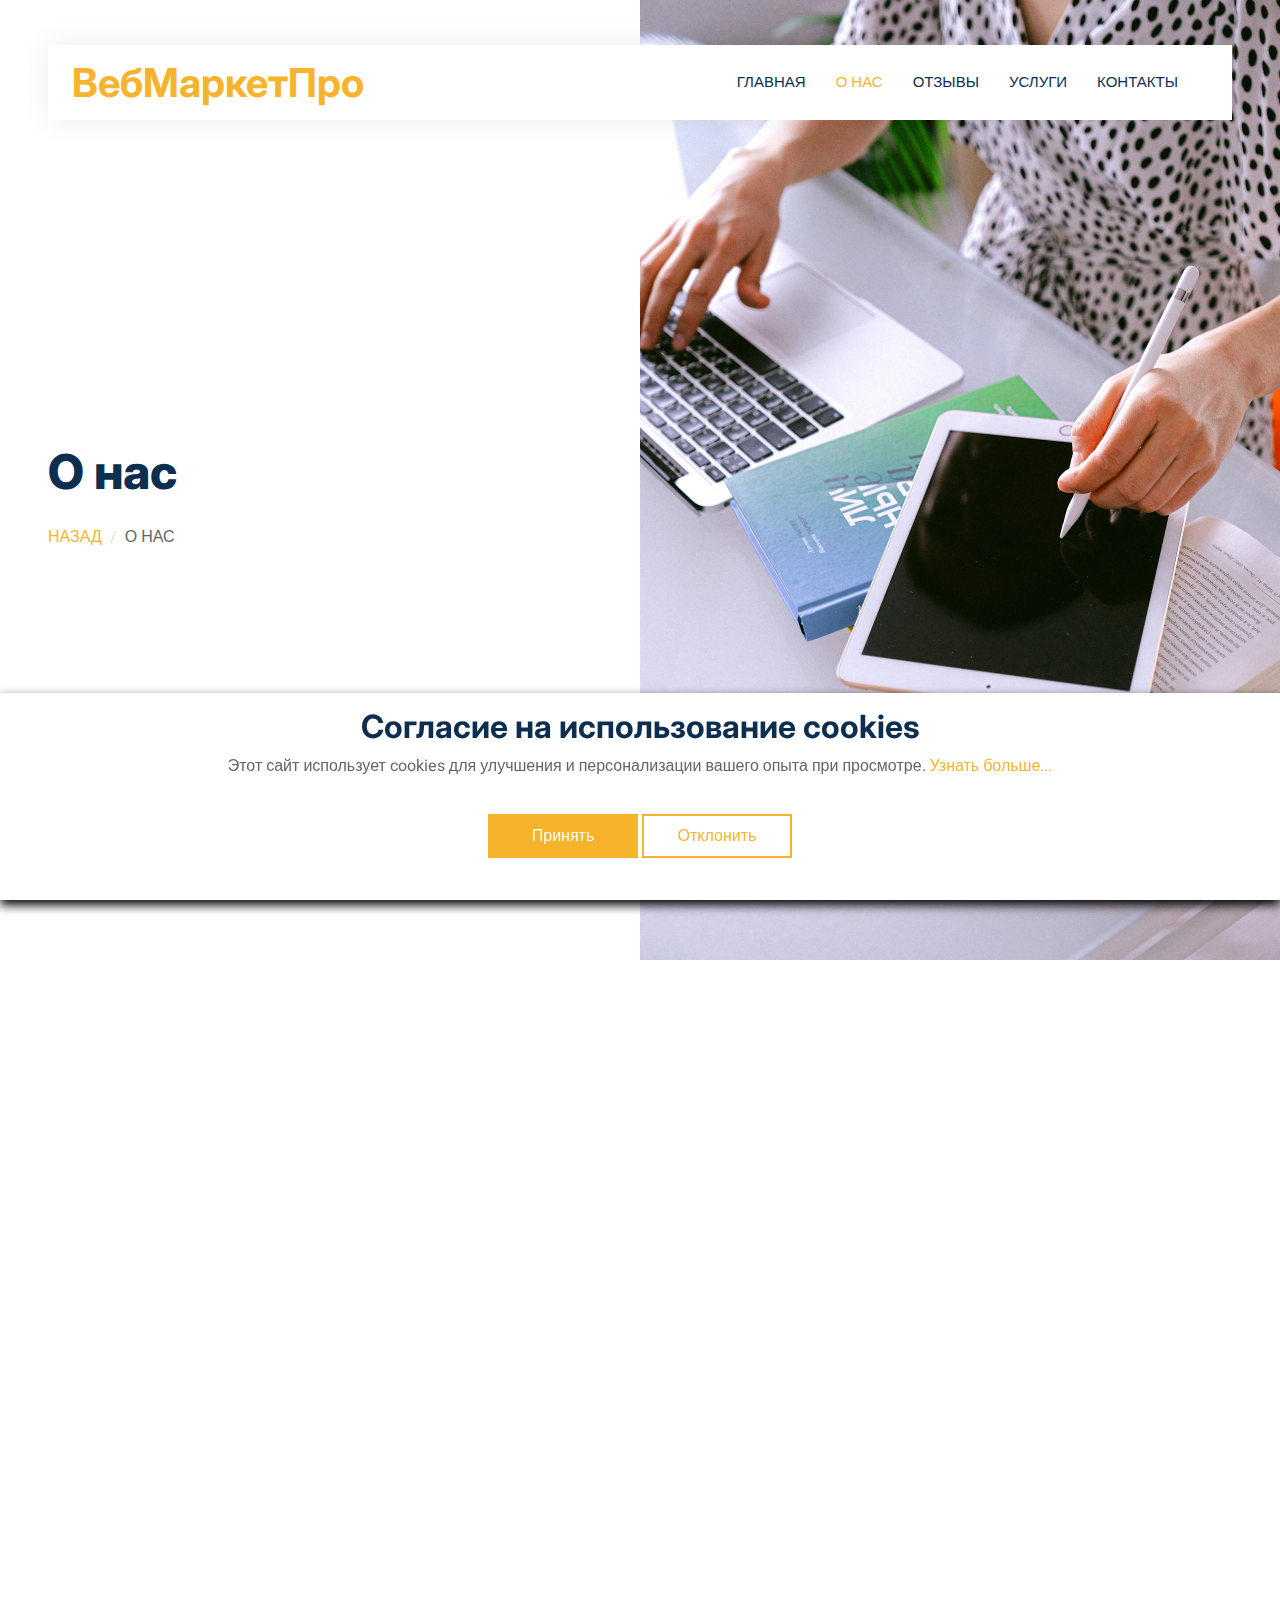
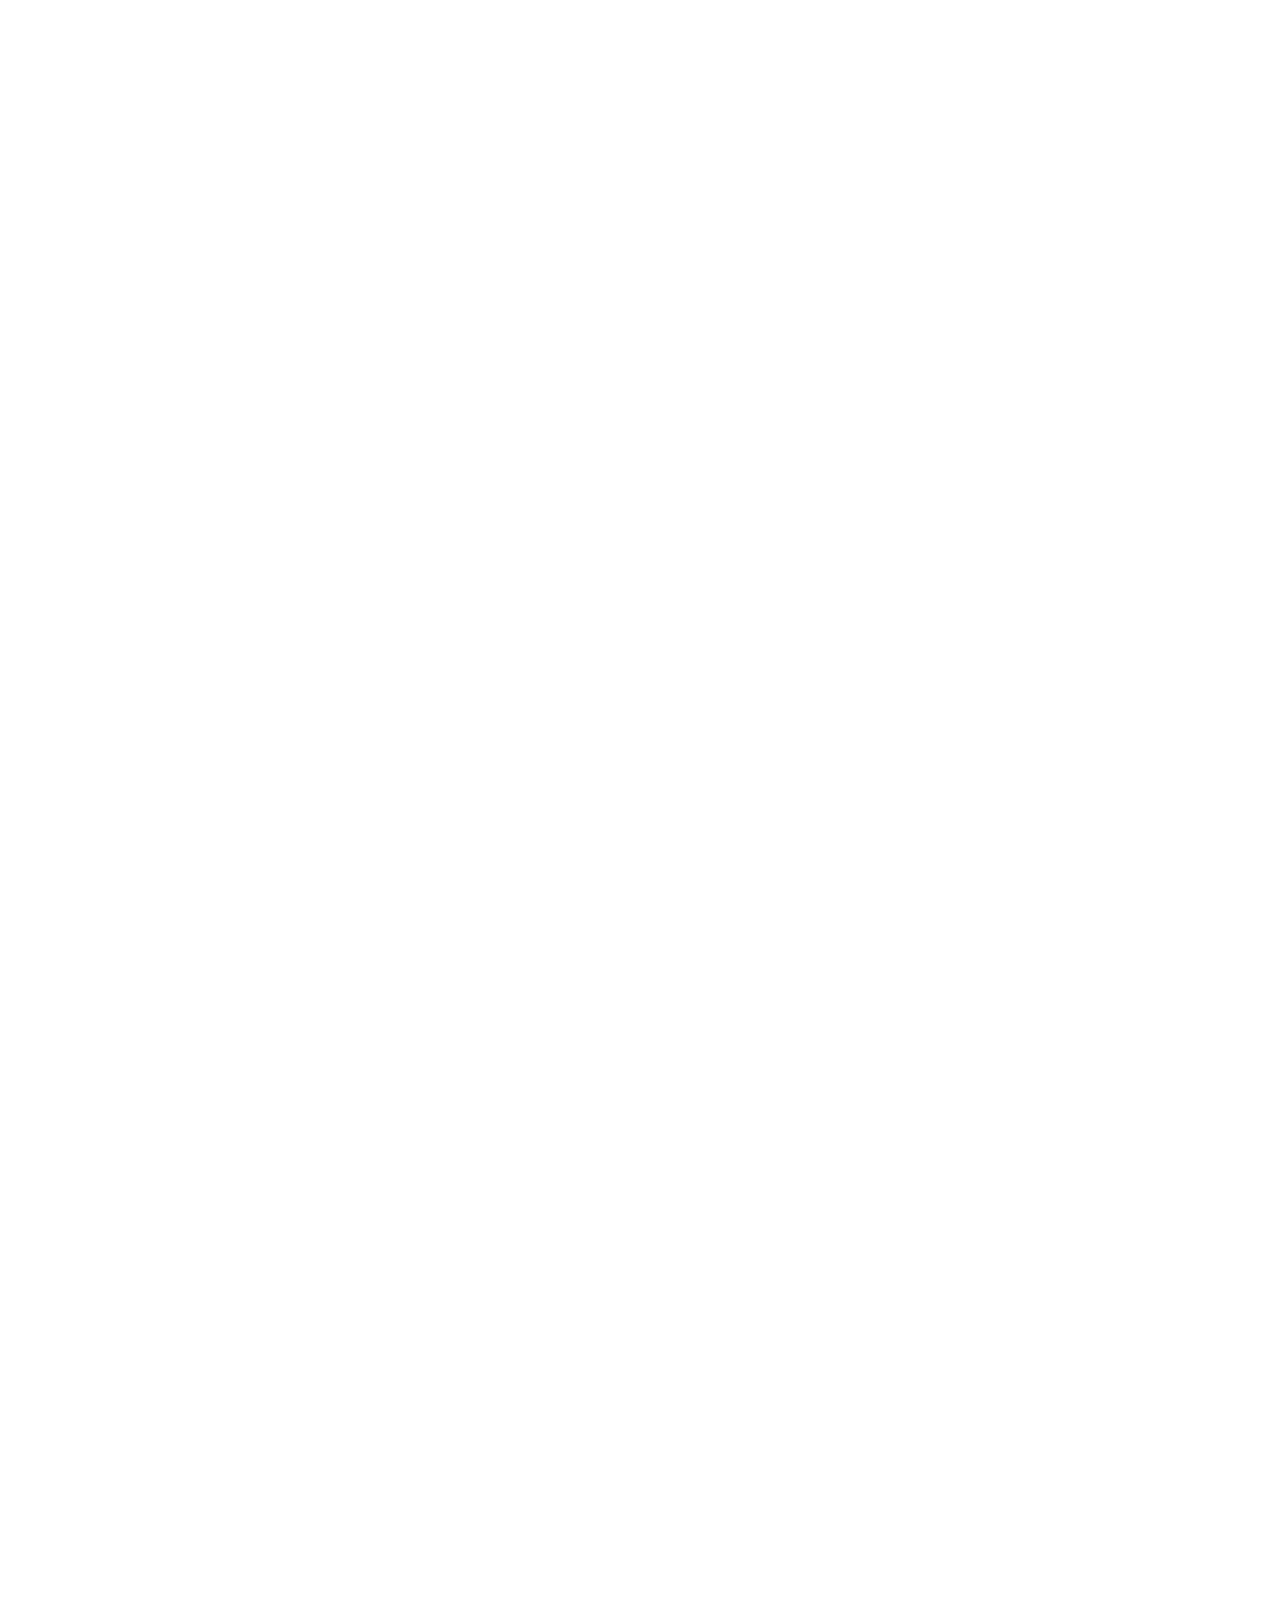
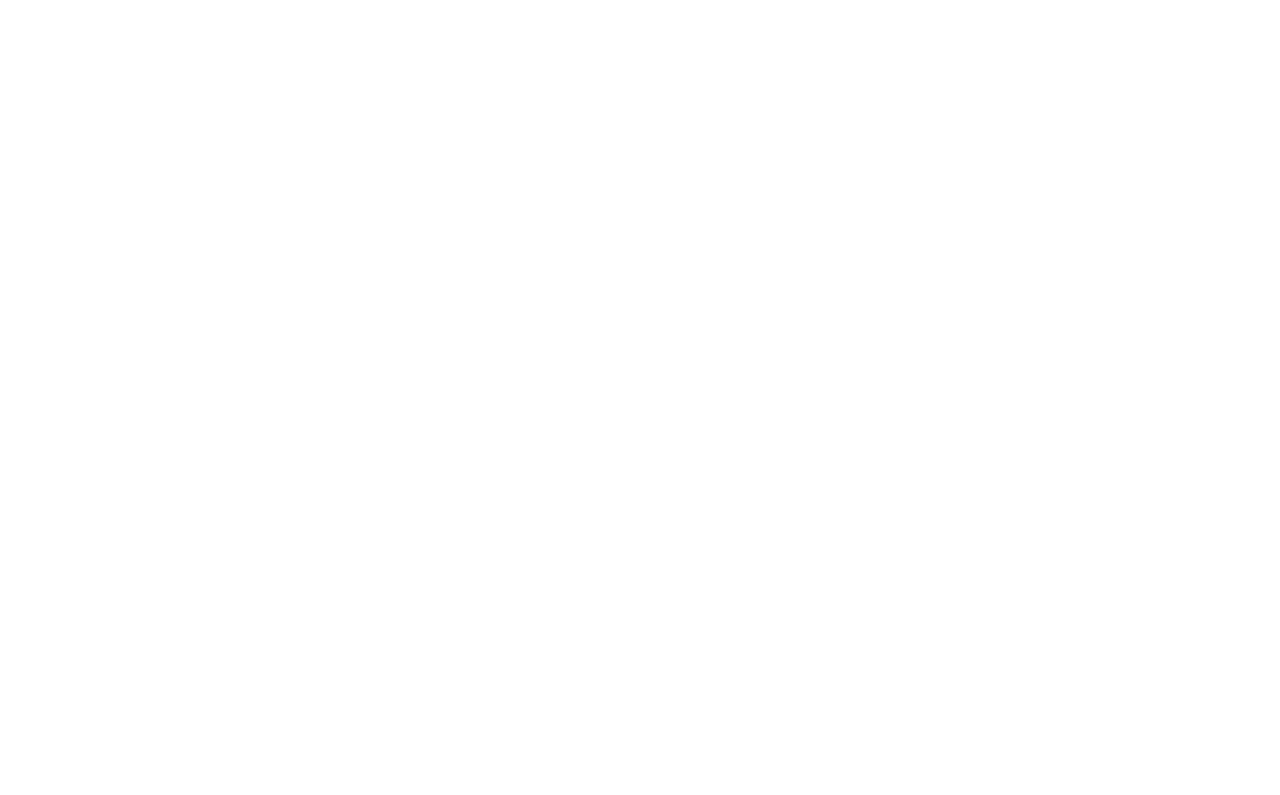
==== about.html @ 85aa7bf1 "WIP" ====
<!DOCTYPE html>
<html lang="en">
    <head>
        <meta charset="utf-8" />
        <title>ВебМаркетПро</title>
        <meta content="width=device-width, initial-scale=1.0" name="viewport" />
        <meta content="" name="keywords" />
        <meta content="" name="description" />

        <!-- Favicon -->
        <link href="img/logo.png" rel="icon" />

        <!-- Google Web Fonts -->
        <link rel="preconnect" href="https://fonts.googleapis.com" />
        <link rel="preconnect" href="https://fonts.gstatic.com" crossorigin />
        <link
            href="https://fonts.googleapis.com/css2?family=Heebo:wght@400;500;600&family=Inter:wght@700;800&display=swap"
            rel="stylesheet"
        />

        <!-- Icon Font Stylesheet -->
        <link
            href="https://cdnjs.cloudflare.com/ajax/libs/font-awesome/5.10.0/css/all.min.css"
            rel="stylesheet"
        />
        <link
            href="https://cdn.jsdelivr.net/npm/bootstrap-icons@1.4.1/font/bootstrap-icons.css"
            rel="stylesheet"
        />

        <!-- Libraries Stylesheet -->
        <link href="lib/animate/animate.min.css" rel="stylesheet" />
        <link
            href="lib/owlcarousel/assets/owl.carousel.min.css"
            rel="stylesheet"
        />

        <!-- Customized Bootstrap Stylesheet -->
        <link href="css/bootstrap.min.css" rel="stylesheet" />

        <!-- Template Stylesheet -->
        <link href="css/style.css" rel="stylesheet" />
    </head>

    <body>
        <div class="bg-white p-0">
            <!-- Spinner Start -->
            <div
                id="spinner"
                class="show bg-white position-fixed translate-middle w-100 vh-100 top-50 start-50 d-flex align-items-center justify-content-center"
            >
                <div
                    class="spinner-border text-primary"
                    style="width: 3rem; height: 3rem"
                    role="status"
                >
                    <span class="sr-only">Loading...</span>
                </div>
            </div>
            <!-- Spinner End -->

            <!-- Navbar Start -->
            <div class="container-fluid nav-bar bg-transparent">
                <nav
                    class="navbar navbar-expand-lg bg-white navbar-light py-0 px-4"
                >
                    <a
                        href="index.html"
                        class="navbar-brand d-flex align-items-center text-center"
                    >
                        <h1 class="m-0 text-primary">ВебМаркетПро</h1>
                    </a>
                    <button
                        type="button"
                        class="navbar-toggler"
                        data-bs-toggle="collapse"
                        data-bs-target="#navbarCollapse"
                    >
                        <span class="navbar-toggler-icon"></span>
                    </button>
                    <div class="collapse navbar-collapse" id="navbarCollapse">
                        <div class="navbar-nav ms-auto">
                            <a href="index.html" class="nav-item nav-link"
                                >Главная</a
                            >
                            <a
                                href="about.html"
                                class="nav-item nav-link active"
                                >О нас</a
                            >
                            <a href="testimonial.html" class="nav-item nav-link"
                                >Отзывы</a
                            >
                            <a href="services.html" class="nav-item nav-link"
                                >Услуги</a
                            >
                            <a href="contact.html" class="nav-item nav-link"
                                >Контакты</a
                            >
                        </div>
                    </div>
                </nav>
            </div>
            <!-- Navbar End -->

            <!-- Header Start -->
            <div class="container-fluid header bg-white p-0">
                <div
                    class="row g-0 align-items-center flex-column-reverse flex-md-row"
                >
                    <div class="col-md-6 p-5 mt-lg-5">
                        <h1 class="display-5 animated fadeIn mb-4">О нас</h1>
                        <nav aria-label="breadcrumb animated fadeIn">
                            <ol class="breadcrumb text-uppercase">
                                <li class="breadcrumb-item">
                                    <a href="index.html">Назад</a>
                                </li>
                                <li
                                    class="breadcrumb-item text-body active"
                                    aria-current="page"
                                >
                                    О нас
                                </li>
                            </ol>
                        </nav>
                    </div>
                    <div class="col-md-6 animated fadeIn">
                        <img class="img-fluid" src="img/header.jpg" alt="" />
                    </div>
                </div>
            </div>
            <!-- Header End -->

            <!-- About Start -->
            <div class="container-xxl py-5">
                <div class="container">
                    <div class="row g-5 align-items-center">
                        <div class="col-lg-6 wow fadeIn" data-wow-delay="0.1s">
                            <div
                                class="about-img position-relative overflow-hidden p-5 pe-0"
                            >
                                <img
                                    class="img-fluid w-100"
                                    src="img/blog.jpg"
                                />
                            </div>
                        </div>
                        <div class="col-lg-6 wow fadeIn" data-wow-delay="0.5s">
                            <h1 class="mb-4">
                                Будущее ведения соцсетей: Инструменты и
                                технологии для бизнеса
                            </h1>
                            <p class="mb-4">
                                В этой статье мы рассматриваем, как различные
                                инструменты для ведения соцсетей, включая
                                планировщики контента для SMM, трансформируют
                                способ взаимодействия бизнеса с аудиторией в
                                социальных сетях. Узнайте о новейших
                                технологиях, которые помогают улучшать
                                результаты в сфере онлайн-маркетинга.
                            </p>
                        </div>
                    </div>
                </div>
            </div>
            <!-- About End -->

            <!-- About Start -->
            <div class="container-xxl py-5">
                <div class="container">
                    <div
                        style="flex-direction: row-reverse !important"
                        class="row g-5 align-items-center"
                    >
                        <div class="col-lg-6 wow fadeIn" data-wow-delay="0.1s">
                            <div
                                class="about-img blog-img position-relative overflow-hidden p-5 pe-0"
                            >
                                <img
                                    class="img-fluid w-100"
                                    src="img/blog-1.jpg"
                                />
                            </div>
                        </div>
                        <div class="col-lg-6 wow fadeIn" data-wow-delay="0.5s">
                            <h1 class="mb-4">
                                Инновации в инструментах для ведения соцсетей:
                                Новые тренды и технологии
                            </h1>
                            <p class="mb-4">
                                Мы обсудим новейшие инновации в инструментах для
                                ведения соцсетей, включая планировщики контента
                                для SMM, и то, как эти инструменты помогают
                                бизнесам эффективно управлять их социальным
                                присутствием, улучшая результаты в продвижении.
                            </p>
                        </div>
                    </div>
                </div>
            </div>
            <!-- About End -->

            <!-- About Start -->
            <div class="container-xxl py-5">
                <div class="container">
                    <div class="row g-5 align-items-center">
                        <div class="col-lg-6 wow fadeIn" data-wow-delay="0.1s">
                            <div
                                class="about-img position-relative overflow-hidden p-5 pe-0"
                            >
                                <img
                                    class="img-fluid w-100"
                                    src="img/blog-2.jpg"
                                />
                            </div>
                        </div>
                        <div class="col-lg-6 wow fadeIn" data-wow-delay="0.5s">
                            <h1 class="mb-4">
                                Использование инструментов для ведения соцсетей:
                                Основные принципы и практики
                            </h1>
                            <p class="mb-4">
                                В этой статье мы рассмотрим основные принципы и
                                практики использования инструментов для ведения
                                соцсетей, включая планировщики контента для SMM,
                                и как правильно применять эти инструменты для
                                достижения успеха в онлайн-продвижении и
                                бизнес-результатах.
                            </p>
                        </div>
                    </div>
                </div>
            </div>
            <!-- About End -->

            <!-- Team Start -->
            <div class="container-xxl py-5">
                <div class="container">
                    <div
                        class="text-center mx-auto mb-5 wow fadeInUp"
                        data-wow-delay="0.1s"
                        style="max-width: 600px"
                    >
                        <h1 class="mb-3">
                            Наши эксперты по инструментам для ведения соцсетей
                        </h1>
                        <p>
                            Наша команда состоит из опытных специалистов,
                            готовых помочь вам эффективно использовать
                            планировщики контента для SMM и другие инструменты
                            для ведения соцсетей, чтобы достичь успеха в
                            онлайн-продвижении вашего бизнеса.
                        </p>
                    </div>
                    <div class="row g-4">
                        <div
                            class="col-lg-4 col-md-6 wow fadeInUp"
                            data-wow-delay="0.1s"
                        >
                            <div class="team-item rounded overflow-hidden">
                                <div class="position-relative">
                                    <img
                                        class="img-fluid"
                                        src="img/team-2.jpg"
                                        alt=""
                                    />
                                </div>
                                <div class="text-center p-4 mt-3">
                                    <h5 class="fw-bold mb-0">Алла Д.</h5>
                                    <small
                                        >Эксперт по инструментам для
                                        соцсетей</small
                                    >
                                </div>
                            </div>
                        </div>
                        <div
                            class="col-lg-4 col-md-6 wow fadeInUp"
                            data-wow-delay="0.3s"
                        >
                            <div class="team-item rounded overflow-hidden">
                                <div class="position-relative">
                                    <img
                                        class="img-fluid"
                                        src="img/team-1.jpg"
                                        alt=""
                                    />
                                </div>
                                <div class="text-center p-4 mt-3">
                                    <h5 class="fw-bold mb-0">Трофим С.</h5>
                                    <small
                                        >Специалист по планированию
                                        контента</small
                                    >
                                </div>
                            </div>
                        </div>
                        <div
                            class="col-lg-4 col-md-6 wow fadeInUp"
                            data-wow-delay="0.5s"
                        >
                            <div class="team-item rounded overflow-hidden">
                                <div class="position-relative">
                                    <img
                                        class="img-fluid"
                                        src="img/team-4.jpg"
                                        alt=""
                                    />
                                </div>
                                <div class="text-center p-4 mt-3">
                                    <h5 class="fw-bold mb-0">София Б.</h5>
                                    <small>Аналитик по соцсетям</small>
                                </div>
                            </div>
                        </div>
                    </div>
                </div>
            </div>
            <!-- Team End -->

            <!-- Footer Start -->
            <div
                class="container-fluid bg-dark text-white-50 footer pt-5 mt-5 wow fadeIn"
                data-wow-delay="0.1s"
            >
                <div class="container py-5">
                    <div class="row g-5">
                        <div class="col-lg-4 col-md-6">
                            <h5 class="text-white mb-4">О нас</h5>
                            <p class="mb-2">
                                Мы специализируемся на разработке и внедрении
                                инновационных инструментов для ведения соцсетей,
                                включая планировщики контента для SMM, которые
                                помогают бизнесам эффективно управлять своим
                                присутствием в социальных сетях и достигать
                                успешных результатов в продвижении.
                            </p>
                        </div>
                        <div class="col-lg-4 col-md-6">
                            <h5 class="text-white mb-4">Контакты</h5>
                            <p class="mb-2">
                                <i class="fa fa-map-marker-alt me-3"></i>бульвар
                                Бухар-Жырау 26/1, Алматы 050000, Казахстан
                            </p>
                            <p class="mb-2">
                                <i class="fa fa-phone-alt me-3"></i>+77273763700
                            </p>
                            <p class="mb-2">
                                <i class="fa fa-envelope me-3"></i
                                >web_market_pro@gmail.com
                            </p>
                        </div>
                        <div class="col-lg-4 col-md-6">
                            <h5 class="text-white mb-4">Быстрые ссылки</h5>
                            <a
                                class="btn btn-link text-white-50"
                                href="index.html"
                                >Главная</a
                            >
                            <a
                                class="btn btn-link text-white-50"
                                href="contact.html"
                                >Контакты</a
                            >
                            <a
                                class="btn btn-link text-white-50"
                                href="privacy-policy.html"
                                >Политика конфиденциальности</a
                            >
                            <a
                                class="btn btn-link text-white-50"
                                href="terms-of-use.html"
                                >Условия использования</a
                            >
                        </div>
                    </div>
                </div>
            </div>
            <!-- Footer End -->

            <!-- Back to Top -->
            <a href="#" class="btn btn-lg btn-primary btn-lg-square back-to-top"
                ><i class="bi bi-arrow-up"></i
            ></a>

            <!-- Cookie banner -->
            <div class="cookie-wrapper show">
                <div>
                    <i class="bx bx-cookie"></i>
                    <h2 style="text-align: center">
                        Согласие на использование cookies
                    </h2>
                </div>
                <div class="data">
                    <p>
                        Этот сайт использует cookies для улучшения и
                        персонализации вашего опыта при просмотре.
                        <a href="privacy-policy.html">Узнать больше...</a>
                    </p>
                </div>
                <div class="buttons">
                    <button class="cookie-button" id="acceptBtn">
                        Принять
                    </button>
                    <button class="cookie-button" id="declineBtn">
                        Отклонить
                    </button>
                </div>
            </div>
            <!-- End Cookie banner -->
        </div>

        <!-- JavaScript Libraries -->
        <script src="https://ajax.googleapis.com/ajax/libs/jquery/3.5.1/jquery.min.js"></script>
        <script src="https://cdn.jsdelivr.net/npm/bootstrap@5.0.0/dist/js/bootstrap.bundle.min.js"></script>
        <script src="lib/wow/wow.min.js"></script>
        <script src="lib/easing/easing.min.js"></script>
        <script src="lib/waypoints/waypoints.min.js"></script>
        <script src="lib/owlcarousel/owl.carousel.min.js"></script>

        <!-- Template Javascript -->
        <script src="js/main.js"></script>
        <script src="js/cookiebanner.js"></script>
    </body>
</html>
---- css/style.css ----
/********** Template CSS **********/
:root {
    --primary: #f7b32bff;
    --secondary: #ff6922;
    --light: #f7b32b70;
    --dark: #0e2e50;
}

.back-to-top {
    position: fixed;
    display: none;
    right: 45px;
    bottom: 45px;
    z-index: 99;
}

/*** Spinner ***/
#spinner {
    opacity: 0;
    visibility: hidden;
    transition: opacity 0.5s ease-out, visibility 0s linear 0.5s;
    z-index: 99999;
}

#spinner.show {
    transition: opacity 0.5s ease-out, visibility 0s linear 0s;
    visibility: visible;
    opacity: 1;
}

/*** Button ***/
.btn {
    transition: 0.5s;
}

.btn.btn-primary,
.btn.btn-secondary {
    color: #ffffff;
}

.btn-square {
    width: 38px;
    height: 38px;
}

.btn-sm-square {
    width: 32px;
    height: 32px;
}

.btn-lg-square {
    width: 48px;
    height: 48px;
}

.btn-square,
.btn-sm-square,
.btn-lg-square {
    padding: 0;
    display: flex;
    align-items: center;
    justify-content: center;
    font-weight: normal;
    border-radius: 50px;
}

/*** Navbar ***/
.nav-bar {
    position: relative;
    margin-top: 45px;
    padding: 0 3rem;
    transition: 0.5s;
    z-index: 9999;
}

.nav-bar.sticky-top {
    position: sticky;
    padding: 0;
    z-index: 9999;
}

.navbar {
    box-shadow: 0 0 30px rgba(0, 0, 0, 0.08);
}

.navbar .dropdown-toggle::after {
    border: none;
    content: '\f107';
    font-family: 'Font Awesome 5 Free';
    font-weight: 900;
    vertical-align: middle;
    margin-left: 5px;
    transition: 0.5s;
}

.navbar .dropdown-toggle[aria-expanded='true']::after {
    transform: rotate(-180deg);
}

.navbar-light .navbar-nav .nav-link {
    margin-right: 30px;
    padding: 25px 0;
    color: #ffffff;
    font-size: 15px;
    text-transform: uppercase;
    outline: none;
}

.navbar-light .navbar-nav .nav-link:hover,
.navbar-light .navbar-nav .nav-link.active {
    color: var(--primary);
}

@media (max-width: 991.98px) {
    .nav-bar {
        margin: 0;
        padding: 0;
    }

    .navbar-light .navbar-nav .nav-link {
        margin-right: 0;
        padding: 10px 0;
    }

    .navbar-light .navbar-nav {
        border-top: 1px solid #eeeeee;
    }
}

.navbar-light .navbar-brand {
    height: 75px;
}

.navbar-light .navbar-nav .nav-link {
    color: var(--dark);
    font-weight: 500;
}

@media (min-width: 992px) {
    .navbar .nav-item .dropdown-menu {
        display: block;
        top: 100%;
        margin-top: 0;
        transform: rotateX(-75deg);
        transform-origin: 0% 0%;
        opacity: 0;
        visibility: hidden;
        transition: 0.5s;
    }

    .navbar .nav-item:hover .dropdown-menu {
        transform: rotateX(0deg);
        visibility: visible;
        transition: 0.5s;
        opacity: 1;
    }
}

/*** Header ***/
@media (min-width: 992px) {
    .header {
        margin-top: -120px;
    }
}

.header-carousel .owl-nav {
    position: absolute;
    top: 50%;
    left: -25px;
    transform: translateY(-50%);
    display: flex;
    flex-direction: column;
}

.header-carousel .owl-nav .owl-prev,
.header-carousel .owl-nav .owl-next {
    margin: 7px 0;
    width: 50px;
    height: 50px;
    display: flex;
    align-items: center;
    justify-content: center;
    color: #ffffff;
    background: var(--primary);
    border-radius: 40px;
    font-size: 20px;
    transition: 0.5s;
}

.header-carousel .owl-nav .owl-prev:hover,
.header-carousel .owl-nav .owl-next:hover {
    background: var(--dark);
}

@media (max-width: 768px) {
    .header-carousel .owl-nav {
        left: 25px;
    }
}

.breadcrumb-item + .breadcrumb-item::before {
    color: #dddddd;
}

/*** Icon ***/
.icon {
    padding: 15px;
    display: inline-flex;
    align-items: center;
    justify-content: center;
    background: #ffffff !important;
    border-radius: 50px;
    border: 1px dashed var(--primary) !important;
}

/*** About ***/
.about-img img {
    position: relative;
    z-index: 2;
}

.about-img::before {
    position: absolute;
    content: '';
    top: 0;
    left: -50%;
    width: 100%;
    height: 100%;
    background: var(--primary);
    transform: skew(20deg);
    z-index: 1;
}

.blog-img::before {
    position: absolute;
    content: '';
    top: 0;
    left: 50%;
    width: 100%;
    height: 100%;
    background: var(--primary);
    transform: skew(20deg);
    z-index: 1;
}

/*** Category ***/
.cat-item div {
    background: #ffffff;
    border: 1px dashed rgba(0, 185, 142, 0.3);
    transition: 0.5s;
}

.cat-item:hover div {
    background: var(--primary);
    border-color: transparent;
}

.cat-item div * {
    transition: 0.5s;
}

.cat-item:hover div * {
    color: #ffffff !important;
}

/*** Property List ***/
.nav-pills .nav-item .btn {
    color: var(--dark);
}

.nav-pills .nav-item .btn:hover,
.nav-pills .nav-item .btn.active {
    color: #ffffff;
}

.property-item {
    box-shadow: 0 0 30px rgba(0, 0, 0, 0.08);
}

.property-item img {
    transition: 0.5s;
}

.property-item:hover img {
    transform: scale(1.1);
}

.property-item .border-top {
    border-top: 1px dashed rgba(0, 185, 142, 0.3) !important;
}

.property-item .border-end {
    border-right: 1px dashed rgba(0, 185, 142, 0.3) !important;
}

/*** Team ***/
.team-item {
    box-shadow: 0 0 30px rgba(0, 0, 0, 0.08);
    transition: 0.5s;
}

.team-item .btn {
    color: var(--primary);
    background: #ffffff;
    box-shadow: 0 0 30px rgba(0, 0, 0, 0.15);
}

.team-item .btn:hover {
    color: #ffffff;
    background: var(--primary);
}

.team-item:hover {
    border-color: var(--secondary) !important;
}

.team-item:hover .bg-primary {
    background: var(--secondary) !important;
}

.team-item:hover .bg-primary i {
    color: var(--secondary) !important;
}

/*** Testimonial ***/
.testimonial-carousel {
    padding-left: 1.5rem;
    padding-right: 1.5rem;
}

@media (min-width: 576px) {
    .testimonial-carousel {
        padding-left: 4rem;
        padding-right: 4rem;
    }
}

.testimonial-carousel .testimonial-item .border {
    border: 1px dashed rgba(0, 185, 142, 0.3) !important;
}

.testimonial-carousel .owl-nav {
    position: absolute;
    width: 100%;
    height: 40px;
    top: calc(50% - 20px);
    left: 0;
    display: flex;
    justify-content: space-between;
    z-index: 1;
}

.testimonial-carousel .owl-nav .owl-prev,
.testimonial-carousel .owl-nav .owl-next {
    position: relative;
    width: 40px;
    height: 40px;
    display: flex;
    align-items: center;
    justify-content: center;
    color: #ffffff;
    background: var(--primary);
    border-radius: 40px;
    font-size: 20px;
    transition: 0.5s;
}

.testimonial-carousel .owl-nav .owl-prev:hover,
.testimonial-carousel .owl-nav .owl-next:hover {
    background: var(--dark);
}

/*** Footer ***/
.footer .btn.btn-social {
    margin-right: 5px;
    width: 35px;
    height: 35px;
    display: flex;
    align-items: center;
    justify-content: center;
    color: var(--light);
    border: 1px solid rgba(255, 255, 255, 0.5);
    border-radius: 35px;
    transition: 0.3s;
}

.footer .btn.btn-social:hover {
    color: var(--primary);
    border-color: var(--light);
}

.footer .btn.btn-link {
    display: block;
    margin-bottom: 5px;
    padding: 0;
    text-align: left;
    font-size: 15px;
    font-weight: normal;
    text-transform: capitalize;
    transition: 0.3s;
}

.footer .btn.btn-link::before {
    position: relative;
    content: '\f105';
    font-family: 'Font Awesome 5 Free';
    font-weight: 900;
    margin-right: 10px;
}

.footer .btn.btn-link:hover {
    letter-spacing: 1px;
    box-shadow: none;
}

.footer .form-control {
    border-color: rgba(255, 255, 255, 0.5);
}

.footer .copyright {
    padding: 25px 0;
    font-size: 15px;
    border-top: 1px solid rgba(256, 256, 256, 0.1);
}

.footer .copyright a {
    color: var(--light);
}

.footer .footer-menu a {
    margin-right: 15px;
    padding-right: 15px;
    border-right: 1px solid rgba(255, 255, 255, 0.1);
}

.footer .footer-menu a:last-child {
    margin-right: 0;
    padding-right: 0;
    border-right: none;
}

/* end footer section*/
/*# sourceMappingURL=style.css.map */
/* Cookie banner */

/* Google Fonts - Poppins */
@import url('https://fonts.googleapis.com/css2?family=Poppins:wght@300;400;500;600&display=swap');

@media (max-width: 700px) {
    .cookie-wrapper {
        width: 100%;
    }
}

.cookie-wrapper {
    position: fixed;
    bottom: 0px;
    right: 0;
    width: 100%;
    background: #fff;
    padding: 15px 25px 22px;
    transition: right 0.3s ease;
    box-shadow: 0 5px 10px rgb(0, 0, 0);
    z-index: 999;
    @media (max-width: 600px) {
        width: 100%;
    }
}
.cookie-wrapper .show {
    right: 20px;
}

.hidden {
    display: none;
}
header i {
    color: #f7b32bff;
    font-size: 32px;
    text-align: center;
}
header h2 {
    color: #f7b32bff;
    font-weight: 500;
    text-align: center;
}
.data {
    text-align: center;
}
.data p a {
    color: #f7b32bff;
    text-decoration: none;
    text-align: center !important;
}
.data p a:hover {
    text-decoration: underline;
}
.buttons {
    padding: 20px 0px;
    text-align: center;
}
.buttons .cookie-button {
    border: 2px solid #f7b32bff;
    color: #fff;
    padding: 8px 0;
    background: #f7b32bff;
    cursor: pointer;
    width: calc(100% / 2 - 10px);
    transition: all 0.5s ease;
    max-width: 150px;
    border-radius: 0;
}
.buttons #acceptBtn:hover {
    background-color: transparent;
    color: #f7b32bff;
}
#declineBtn {
    background-color: #fff;
    color: #f7b32bff;
}
#declineBtn:hover {
    background-color: #f7b32bff;
    color: #fff;
}
/* Footer Style */
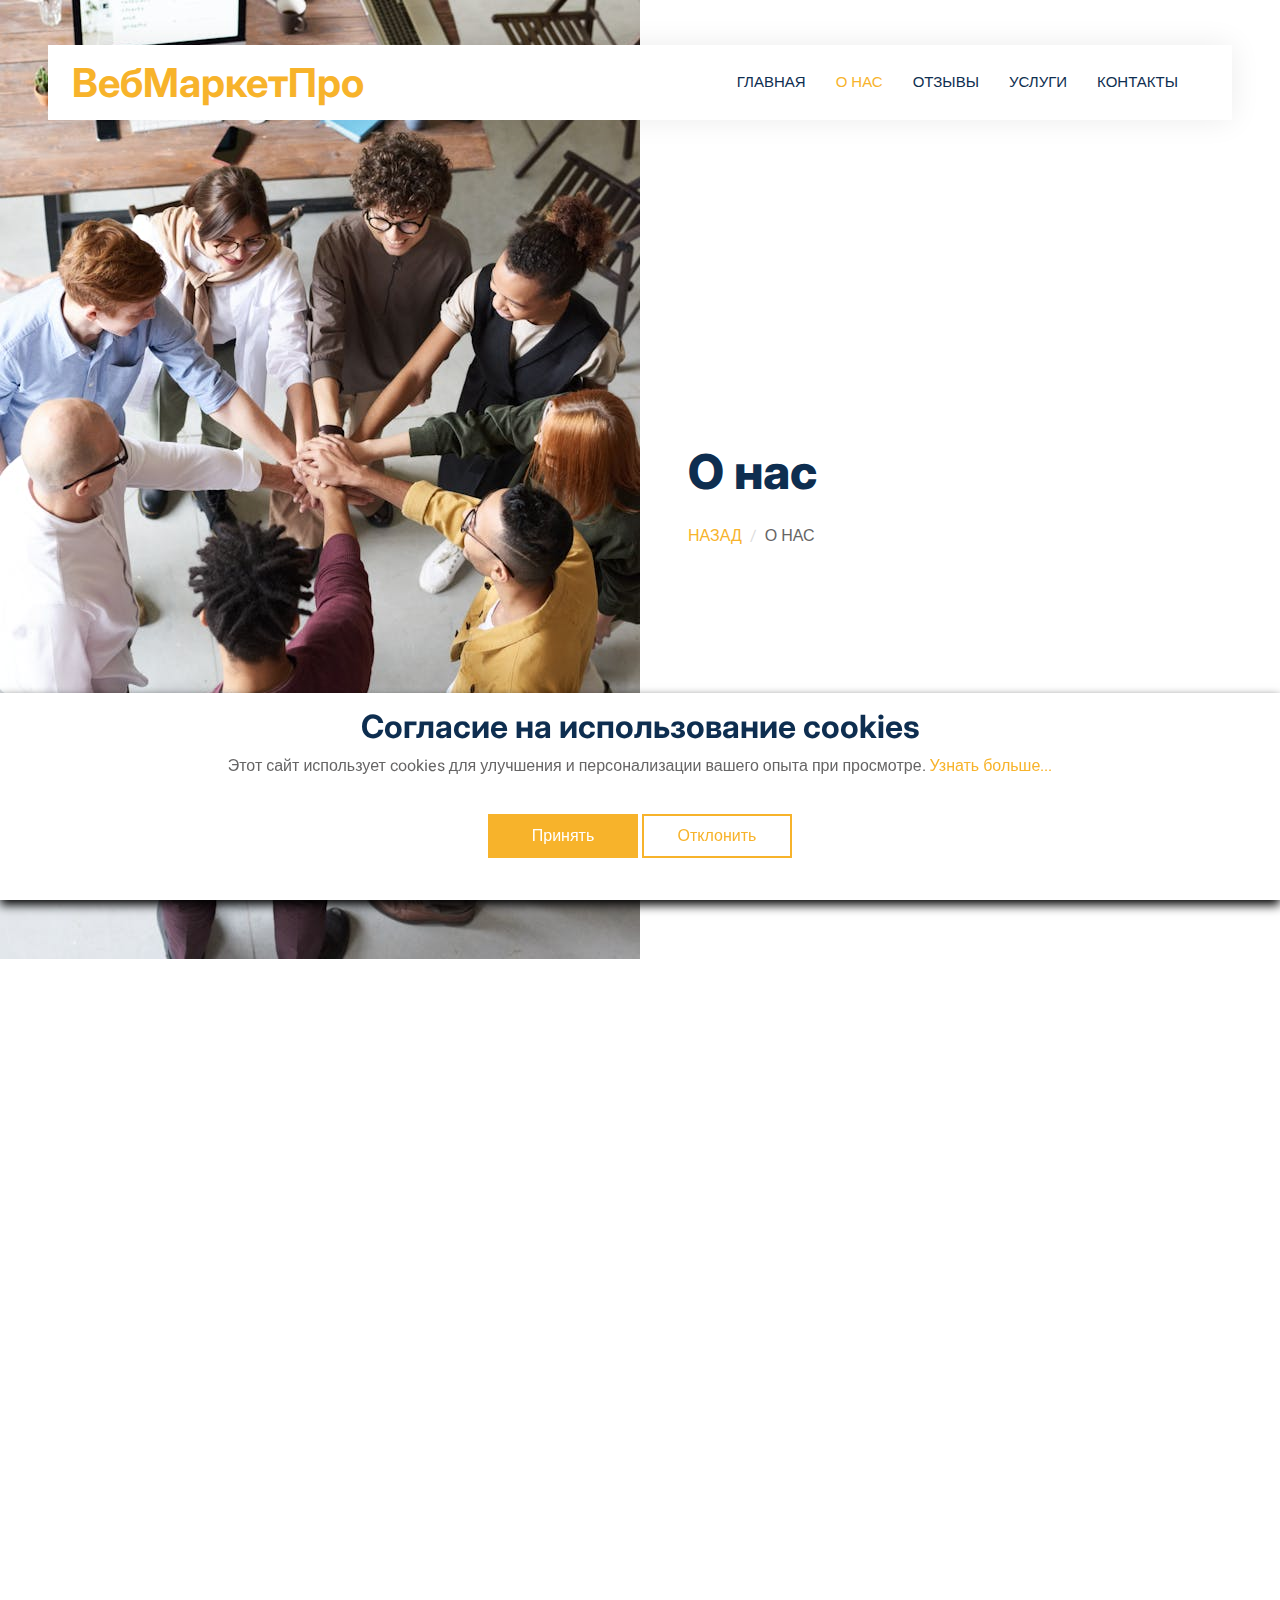
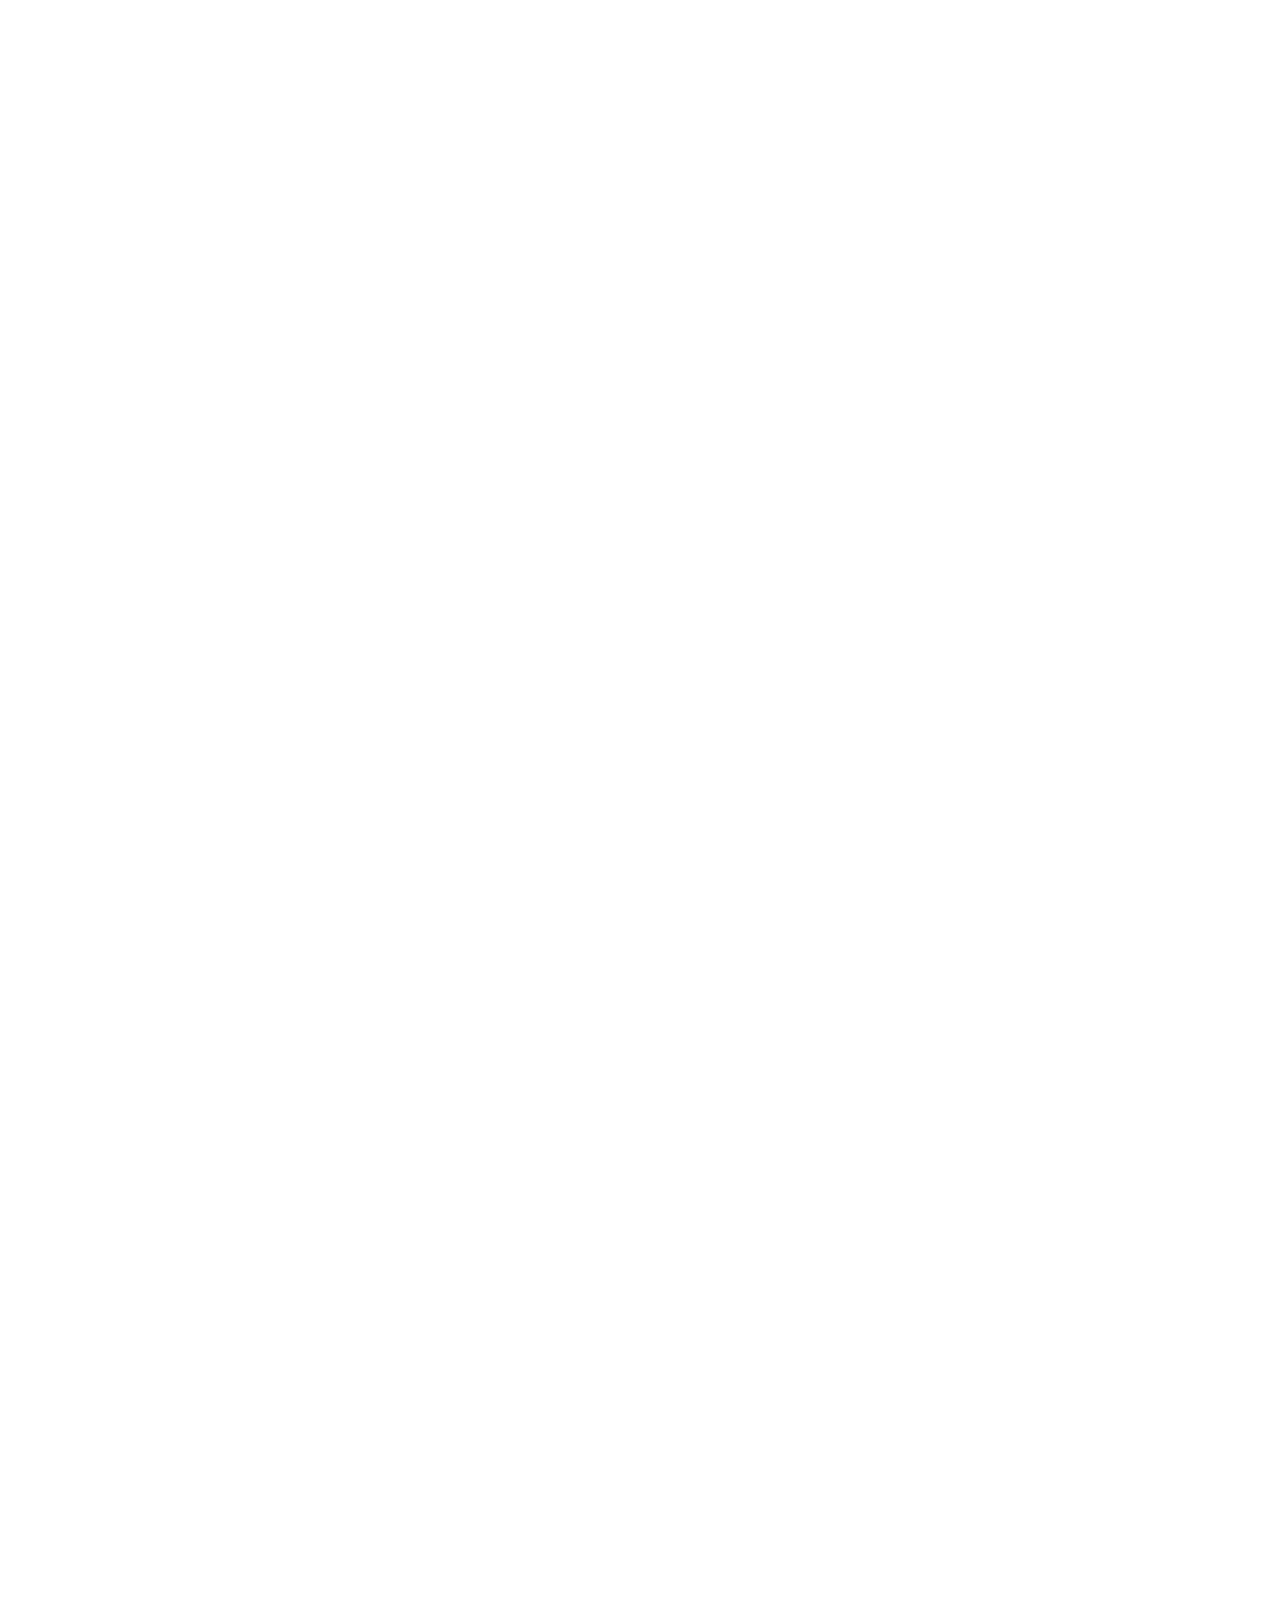
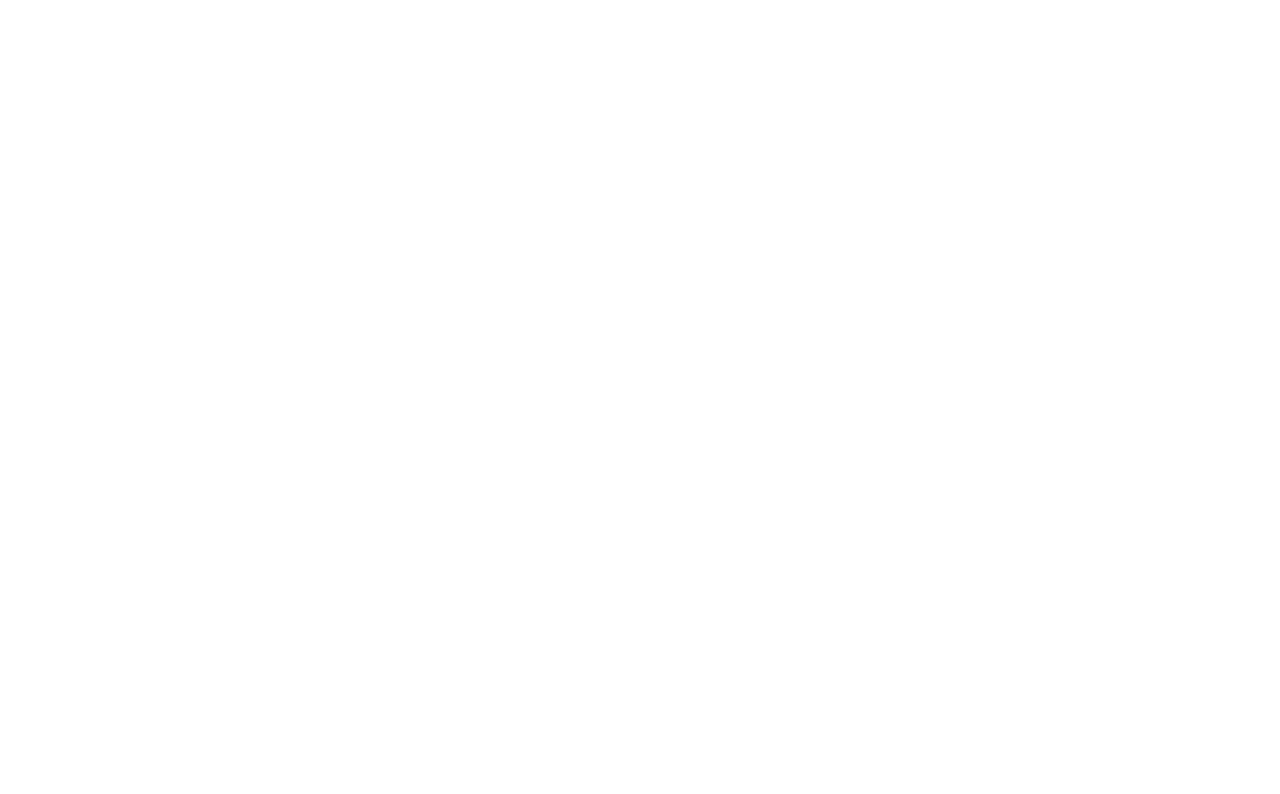
==== commit 334d00a7: "WIP" ====
--- a/about.html
+++ b/about.html
@@ -108,6 +108,9 @@
                 <div
                     class="row g-0 align-items-center flex-column-reverse flex-md-row"
                 >
+                    <div class="col-md-6 animated fadeIn">
+                        <img class="img-fluid" src="img/header.jpg" alt="" />
+                    </div>
                     <div class="col-md-6 p-5 mt-lg-5">
                         <h1 class="display-5 animated fadeIn mb-4">О нас</h1>
                         <nav aria-label="breadcrumb animated fadeIn">
@@ -123,9 +126,6 @@
                                 </li>
                             </ol>
                         </nav>
-                    </div>
-                    <div class="col-md-6 animated fadeIn">
-                        <img class="img-fluid" src="img/header.jpg" alt="" />
                     </div>
                 </div>
             </div>
--- a/css/style.css
+++ b/css/style.css
@@ -166,7 +166,7 @@
 .header-carousel .owl-nav {
     position: absolute;
     top: 50%;
-    left: -25px;
+    right: -25px;
     transform: translateY(-50%);
     display: flex;
     flex-direction: column;
